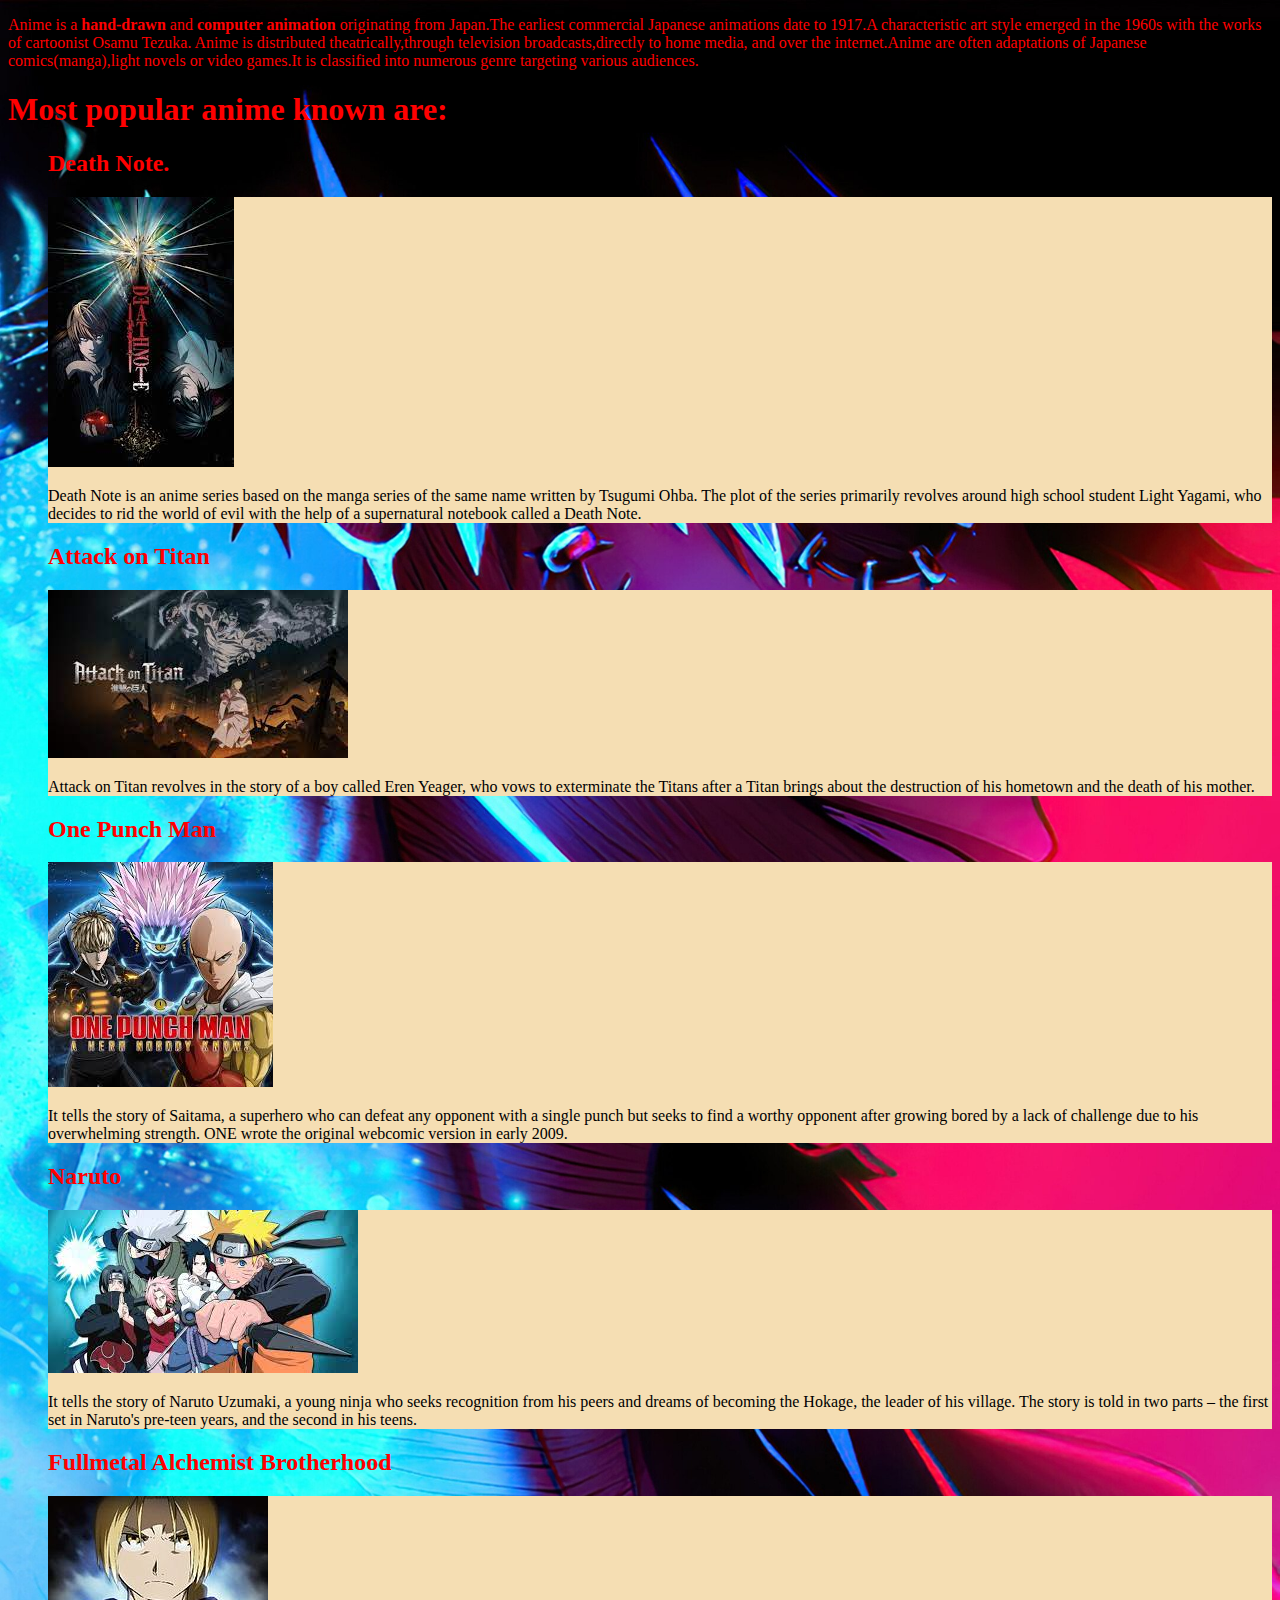
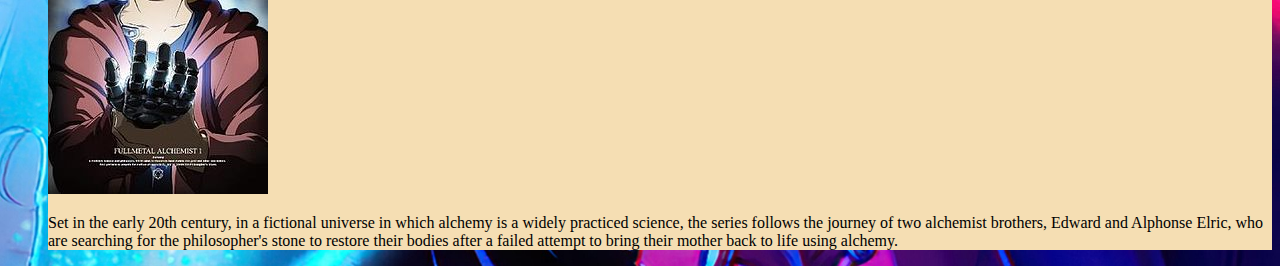
==== index.html @ 79d11a56 "This commit add background-color to the website" ====
<!DOCTYPE html>
<html>
    <head>
        <meta charset="utf-8">
        <meta name="viewport" content="width=device-width">
        <title>Anime</title>
        <link rel="stylesheet" href="index.css">
        <link rel="stylesheet" href="style.css">
        <style>
            body{
                background-image: url(./images/dabi.jpg);
                background-repeat: no-repeat;
                background-attachment: scroll;
                background-size: cover;
            }
        </style>
    </head>
    <body>
      <div id="style">
        <p class="o">Anime is a <strong> hand-drawn </strong>  and <strong> computer animation </strong>  originating from Japan.The earliest commercial Japanese animations date to 1917.A characteristic art style emerged in the 1960s with the works of cartoonist Osamu Tezuka.
            Anime is distributed theatrically,through television broadcasts,directly to home media, and over the internet.Anime are often adaptations of Japanese comics(manga),light novels or video games.It is classified into numerous genre targeting various audiences.
        </p>
        <h1 class="o">Most popular  anime known are:</h1>
        <ol>
        <h2 class="o">Death Note.</h2>
        <div class="h">
        <img src="./images/deathnote.jpeg" alt="Death Note">
        <p>Death Note is an anime series based on the manga series of the same name written by Tsugumi Ohba.
            The plot of the series primarily revolves around high school student Light Yagami,
        who decides to rid the world of evil with the help of a supernatural notebook called a Death Note. </p>
       </div>
        <h2 class="o">Attack on Titan</h2>
       <div class="h">
        <img src="./images/attack on titan.jpeg" alt="Attack on Titan">
        <p>
            Attack on Titan revolves in the story of a boy called Eren Yeager, who vows to exterminate the Titans after a Titan brings about the destruction of his hometown and the death of his mother.
        </p>
      </div>
        <h2 class="o">One Punch Man</h2>
        <div class="h">
        <img src="./images/One punch man.jpeg" alt="One punch man">
        <p>
            It tells the story of Saitama, a superhero who can defeat any opponent with a single punch but seeks to find a worthy opponent after growing bored by a lack of challenge due to his overwhelming strength. ONE wrote the original webcomic version in early 2009.
        </p>
      </div>
        <h2 class="o">Naruto</h2>
        <div class="h">
        <img src="./images/Naruto.jpeg" alt="Naruto">
        <p>It tells the story of Naruto Uzumaki, a young ninja who seeks recognition from his peers and dreams of becoming the Hokage, the leader of his village. The story is told in two parts – the first set in Naruto's pre-teen years, and the second in his teens.</p>
      </div>
        <h2 class="o">Fullmetal Alchemist Brotherhood</h2>
        <div class="h">
        <img src="./images/fullmetal alchemist.jpg" alt="">
        <p>Set in the early 20th century, in a fictional universe in which alchemy is a widely practiced science, the series follows the journey of two alchemist brothers, Edward and Alphonse Elric, who are searching for the philosopher's stone to restore their bodies after a failed attempt to bring their mother back to life using alchemy.</p>
    </div>
      </div>
        </ol>
    </body>
</html>
---- index.css ----
#style{
    color: black;

}
div{
    background-color: transparent;
}
.h{
    background-color: wheat;
}
.o{
    color: red;
}
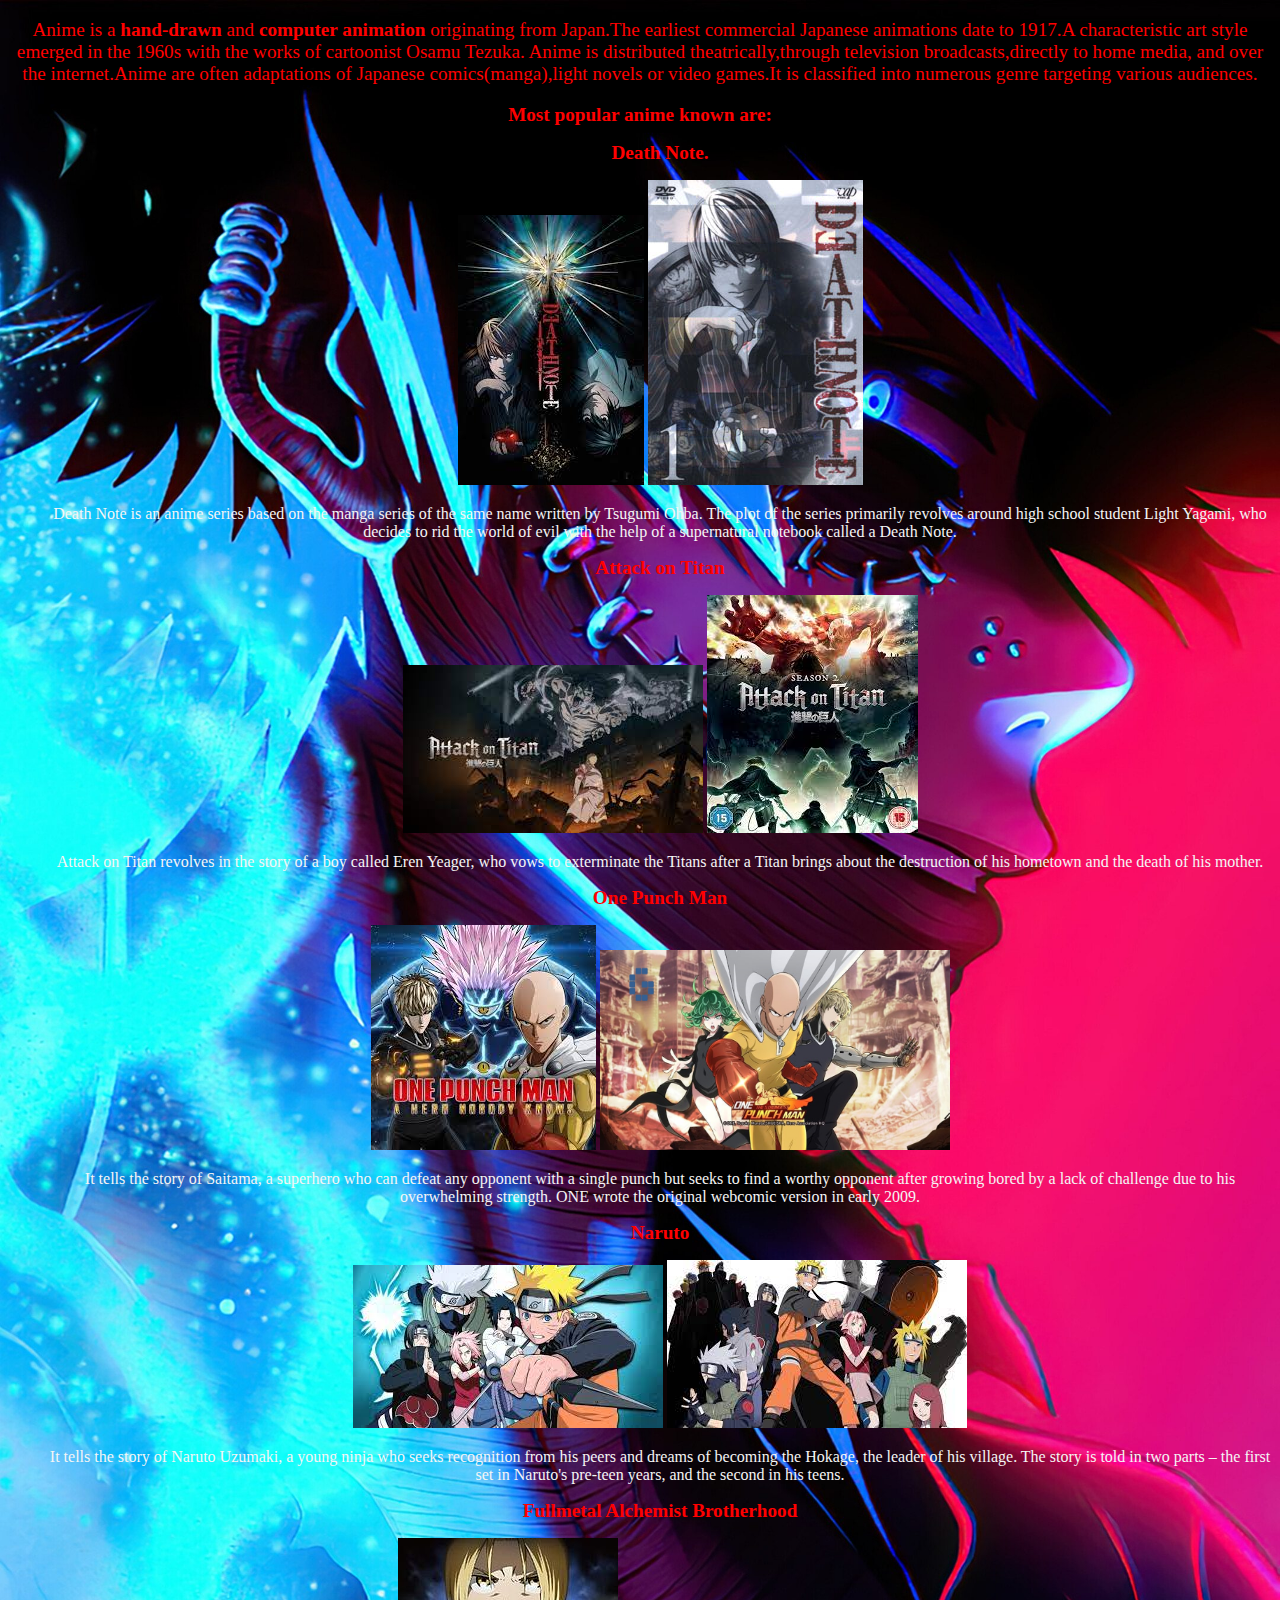
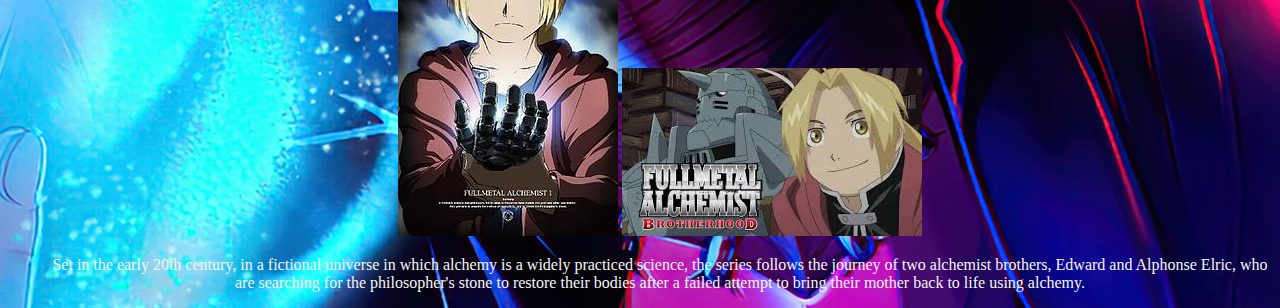
==== commit c3036f6c: "This commit add adjustment on the image" ====
--- a/index.html
+++ b/index.html
@@ -25,6 +25,7 @@
         <h2 class="o">Death Note.</h2>
         <div class="h">
         <img src="./images/deathnote.jpeg" alt="Death Note">
+        <img src="./images/Death note anime.jpg" alt="Death Note">
         <p>Death Note is an anime series based on the manga series of the same name written by Tsugumi Ohba.
             The plot of the series primarily revolves around high school student Light Yagami,
         who decides to rid the world of evil with the help of a supernatural notebook called a Death Note. </p>
@@ -32,6 +33,7 @@
         <h2 class="o">Attack on Titan</h2>
        <div class="h">
         <img src="./images/attack on titan.jpeg" alt="Attack on Titan">
+        <img src="./images/aot.jpeg" alt="Attack on titan">
         <p>
             Attack on Titan revolves in the story of a boy called Eren Yeager, who vows to exterminate the Titans after a Titan brings about the destruction of his hometown and the death of his mother.
         </p>
@@ -39,6 +41,7 @@
         <h2 class="o">One Punch Man</h2>
         <div class="h">
         <img src="./images/One punch man.jpeg" alt="One punch man">
+        <img id="image" src="./images/opm-the-strongest.jpg" alt="One punch man">
         <p>
             It tells the story of Saitama, a superhero who can defeat any opponent with a single punch but seeks to find a worthy opponent after growing bored by a lack of challenge due to his overwhelming strength. ONE wrote the original webcomic version in early 2009.
         </p>
@@ -46,11 +49,13 @@
         <h2 class="o">Naruto</h2>
         <div class="h">
         <img src="./images/Naruto.jpeg" alt="Naruto">
+        <img src="./images/naruto .jpeg" alt="Nruto shippuden">
         <p>It tells the story of Naruto Uzumaki, a young ninja who seeks recognition from his peers and dreams of becoming the Hokage, the leader of his village. The story is told in two parts – the first set in Naruto's pre-teen years, and the second in his teens.</p>
       </div>
         <h2 class="o">Fullmetal Alchemist Brotherhood</h2>
         <div class="h">
-        <img src="./images/fullmetal alchemist.jpg" alt="">
+        <img src="./images/fullmetal alchemist.jpg" alt="Fullmetal Alchemist">
+        <img src="./images/fullmetal alchemist bh.jpeg" alt="Fullmetal Alchemist">
         <p>Set in the early 20th century, in a fictional universe in which alchemy is a widely practiced science, the series follows the journey of two alchemist brothers, Edward and Alphonse Elric, who are searching for the philosopher's stone to restore their bodies after a failed attempt to bring their mother back to life using alchemy.</p>
     </div>
       </div>
--- a/index.css
+++ b/index.css
@@ -1,13 +1,22 @@
 #style{
-    color: black;
-
+    color: whitesmoke;
+    font-family: cursive;
 }
 div{
     background-color: transparent;
 }
 .h{
-    background-color: wheat;
+    background-color: ;
 }
 .o{
     color: red;
+    font-size: larger;
+    
+}
+body{
+    text-align: center;
+}
+#image{
+    height: 200px;
+    width: 350px;
 }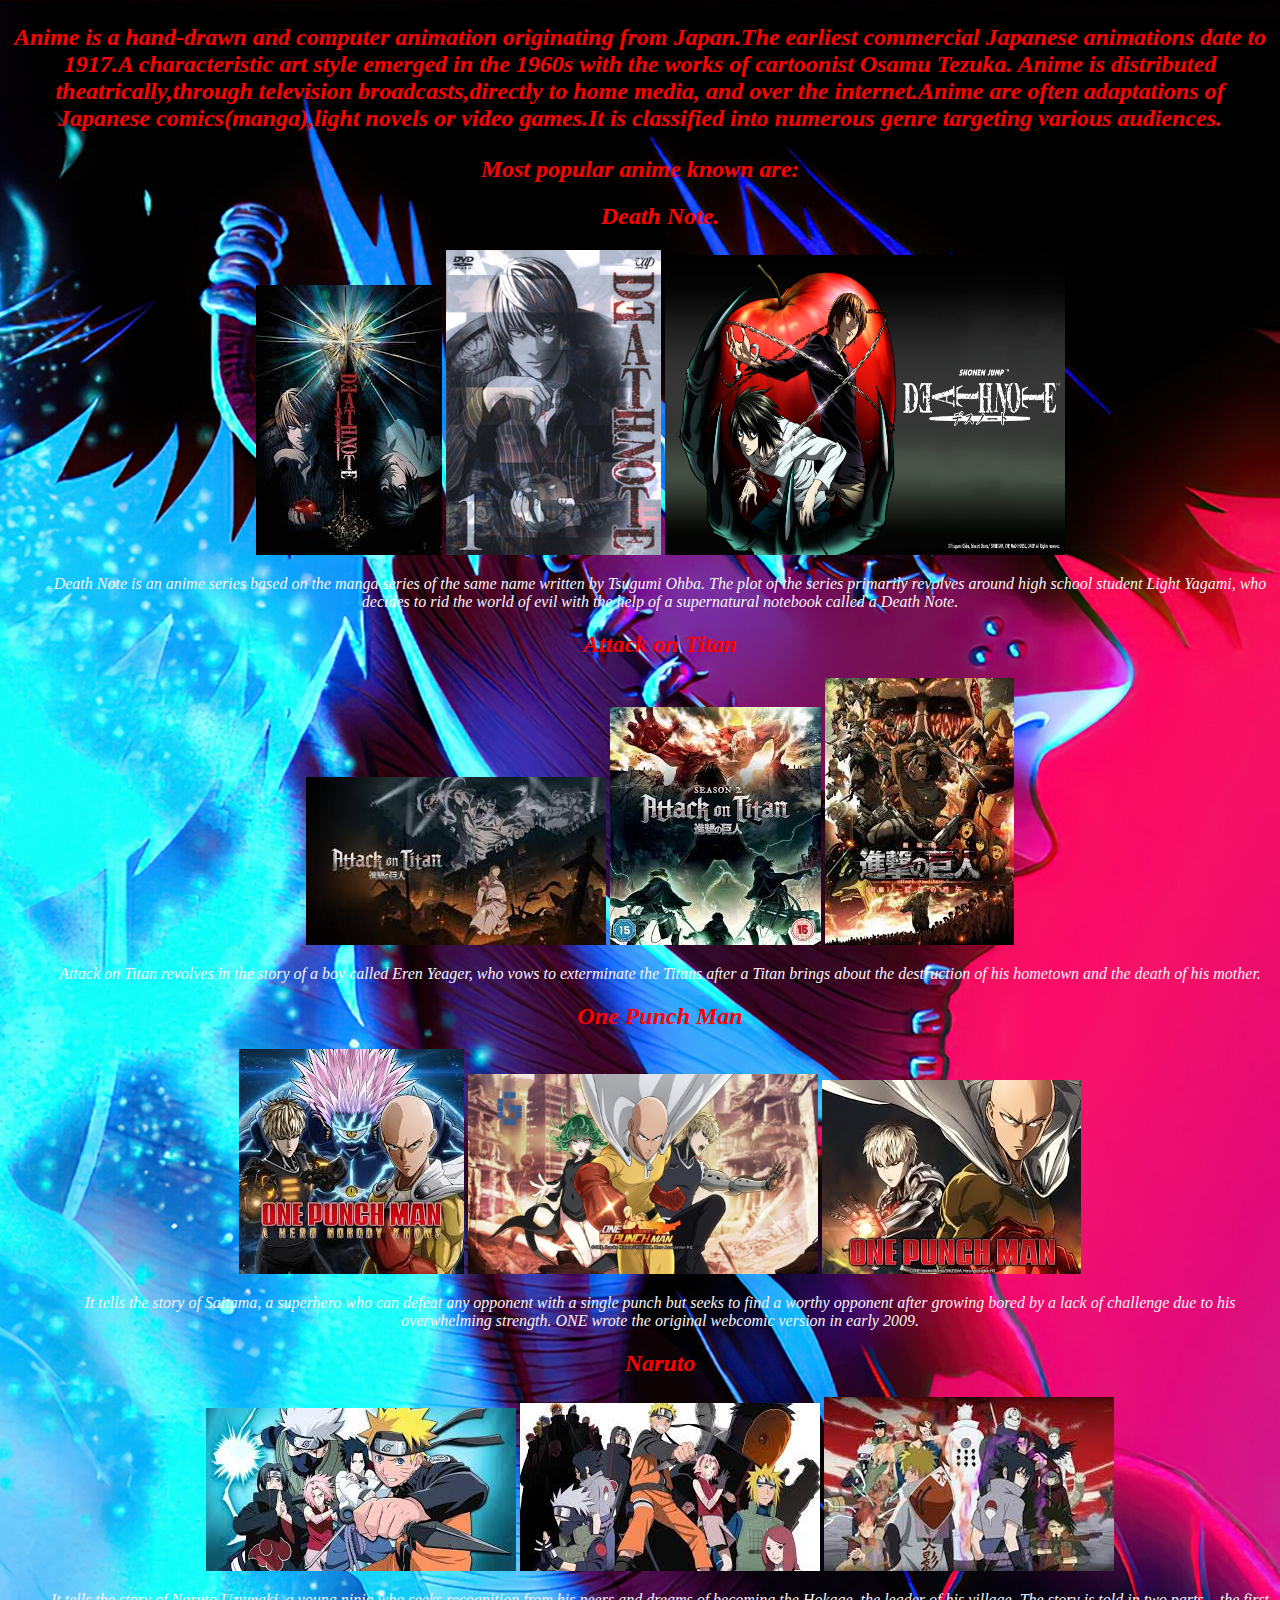
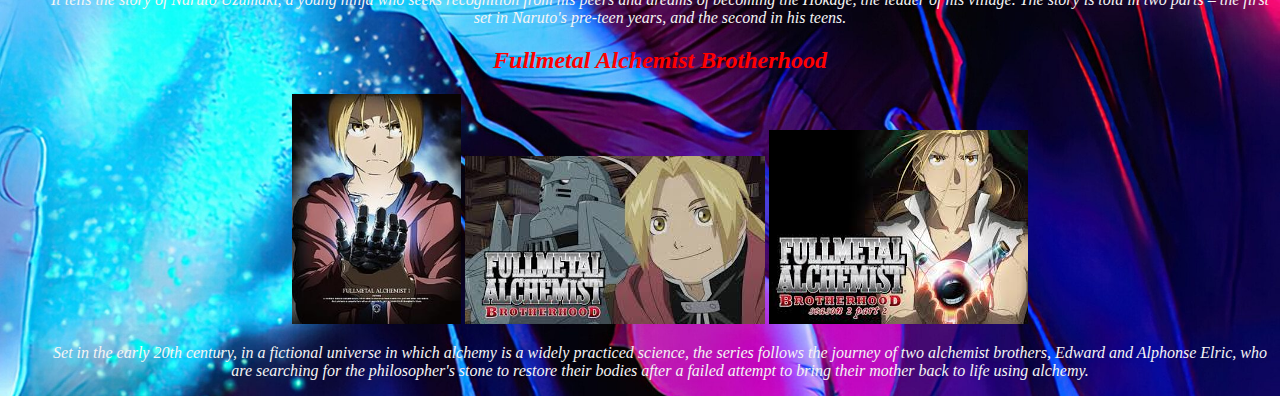
==== commit 39067a59: "This commit add images on the website" ====
--- a/index.html
+++ b/index.html
@@ -26,6 +26,7 @@
         <div class="h">
         <img src="./images/deathnote.jpeg" alt="Death Note">
         <img src="./images/Death note anime.jpg" alt="Death Note">
+        <img id="image1" src="./images/DeathNote2.jpg" alt="Death Note">
         <p>Death Note is an anime series based on the manga series of the same name written by Tsugumi Ohba.
             The plot of the series primarily revolves around high school student Light Yagami,
         who decides to rid the world of evil with the help of a supernatural notebook called a Death Note. </p>
@@ -33,7 +34,8 @@
         <h2 class="o">Attack on Titan</h2>
        <div class="h">
         <img src="./images/attack on titan.jpeg" alt="Attack on Titan">
-        <img src="./images/aot.jpeg" alt="Attack on titan">
+        <img id="image2" src="./images/aot.jpeg" alt="Attack on titan">
+        <img src="./images/aot2.jpeg" alt="Attack on Titan">
         <p>
             Attack on Titan revolves in the story of a boy called Eren Yeager, who vows to exterminate the Titans after a Titan brings about the destruction of his hometown and the death of his mother.
         </p>
@@ -41,7 +43,8 @@
         <h2 class="o">One Punch Man</h2>
         <div class="h">
         <img src="./images/One punch man.jpeg" alt="One punch man">
-        <img id="image" src="./images/opm-the-strongest.jpg" alt="One punch man">
+        <img id="image3" src="./images/opm-the-strongest.jpg" alt="One punch man">
+        <img src="./images/opm2.jpeg" alt="One Punch Man">
         <p>
             It tells the story of Saitama, a superhero who can defeat any opponent with a single punch but seeks to find a worthy opponent after growing bored by a lack of challenge due to his overwhelming strength. ONE wrote the original webcomic version in early 2009.
         </p>
@@ -49,13 +52,15 @@
         <h2 class="o">Naruto</h2>
         <div class="h">
         <img src="./images/Naruto.jpeg" alt="Naruto">
-        <img src="./images/naruto .jpeg" alt="Nruto shippuden">
+        <img src="./images/naruto .jpeg" alt="Naruto shippuden">
+        <img src="./images/nauto2.jpeg" alt="Naruto">
         <p>It tells the story of Naruto Uzumaki, a young ninja who seeks recognition from his peers and dreams of becoming the Hokage, the leader of his village. The story is told in two parts – the first set in Naruto's pre-teen years, and the second in his teens.</p>
       </div>
         <h2 class="o">Fullmetal Alchemist Brotherhood</h2>
         <div class="h">
-        <img src="./images/fullmetal alchemist.jpg" alt="Fullmetal Alchemist">
+        <img id="image5" src="./images/fullmetal alchemist.jpg" alt="Fullmetal Alchemist">
         <img src="./images/fullmetal alchemist bh.jpeg" alt="Fullmetal Alchemist">
+        <img src="./images/fmb.jpeg" alt="Fullmetal Alchemist">
         <p>Set in the early 20th century, in a fictional universe in which alchemy is a widely practiced science, the series follows the journey of two alchemist brothers, Edward and Alphonse Elric, who are searching for the philosopher's stone to restore their bodies after a failed attempt to bring their mother back to life using alchemy.</p>
     </div>
       </div>
--- a/index.css
+++ b/index.css
@@ -10,13 +10,23 @@
 }
 .o{
     color: red;
-    font-size: larger;
+    font-size: x-large;
+    font-weight: bold;
     
 }
 body{
     text-align: center;
+    font-style: italic;
 }
-#image{
+#image3{
     height: 200px;
     width: 350px;
+}
+#image5{
+    height: 230px;
+
+}
+#image1{
+    height: 300px;
+    width: 400px;
 }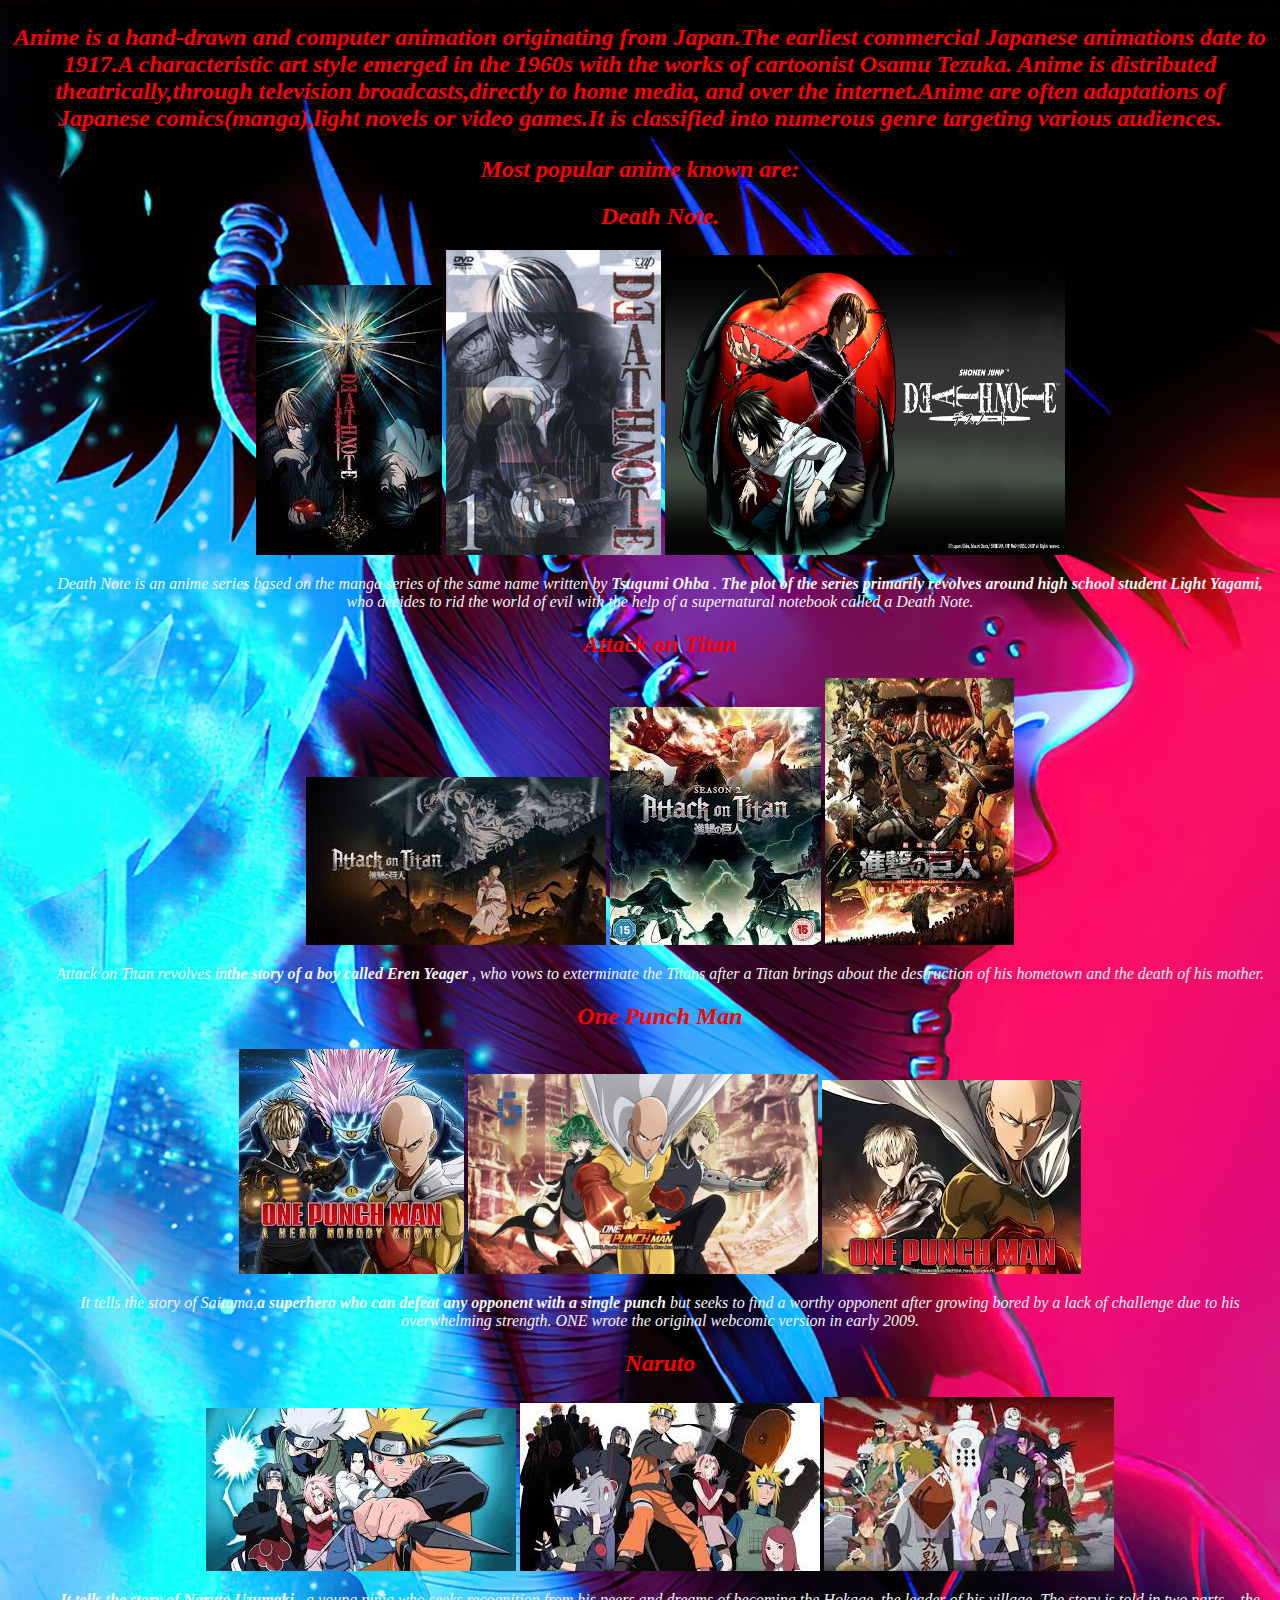
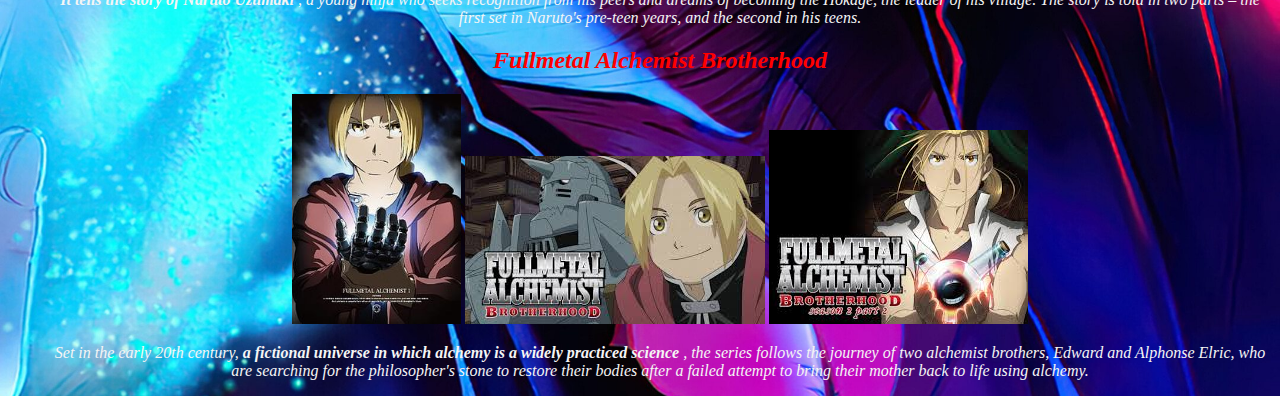
==== commit 815bff28: "This commit add tags on the website" ====
--- a/index.html
+++ b/index.html
@@ -27,8 +27,8 @@
         <img src="./images/deathnote.jpeg" alt="Death Note">
         <img src="./images/Death note anime.jpg" alt="Death Note">
         <img id="image1" src="./images/DeathNote2.jpg" alt="Death Note">
-        <p>Death Note is an anime series based on the manga series of the same name written by Tsugumi Ohba.
-            The plot of the series primarily revolves around high school student Light Yagami,
+        <p>Death Note is an anime series based on the manga series of the same name written by <strong>Tsugumi Ohba</strong> .
+            <strong>The plot of the series primarily revolves around high school student Light Yagami,</strong> 
         who decides to rid the world of evil with the help of a supernatural notebook called a Death Note. </p>
        </div>
         <h2 class="o">Attack on Titan</h2>
@@ -37,7 +37,7 @@
         <img id="image2" src="./images/aot.jpeg" alt="Attack on titan">
         <img src="./images/aot2.jpeg" alt="Attack on Titan">
         <p>
-            Attack on Titan revolves in the story of a boy called Eren Yeager, who vows to exterminate the Titans after a Titan brings about the destruction of his hometown and the death of his mother.
+            Attack on Titan revolves in<strong>the story of a boy called Eren Yeager</strong> , who vows to exterminate the Titans after a Titan brings about the destruction of his hometown and the death of his mother.
         </p>
       </div>
         <h2 class="o">One Punch Man</h2>
@@ -46,7 +46,7 @@
         <img id="image3" src="./images/opm-the-strongest.jpg" alt="One punch man">
         <img src="./images/opm2.jpeg" alt="One Punch Man">
         <p>
-            It tells the story of Saitama, a superhero who can defeat any opponent with a single punch but seeks to find a worthy opponent after growing bored by a lack of challenge due to his overwhelming strength. ONE wrote the original webcomic version in early 2009.
+            It tells the story of Saitama,<strong>a superhero who can defeat any opponent with a single punch</strong>  but seeks to find a worthy opponent after growing bored by a lack of challenge due to his overwhelming strength. ONE wrote the original webcomic version in early 2009.
         </p>
       </div>
         <h2 class="o">Naruto</h2>
@@ -54,14 +54,14 @@
         <img src="./images/Naruto.jpeg" alt="Naruto">
         <img src="./images/naruto .jpeg" alt="Naruto shippuden">
         <img src="./images/nauto2.jpeg" alt="Naruto">
-        <p>It tells the story of Naruto Uzumaki, a young ninja who seeks recognition from his peers and dreams of becoming the Hokage, the leader of his village. The story is told in two parts – the first set in Naruto's pre-teen years, and the second in his teens.</p>
+        <p><strong>It tells the story of Naruto Uzumaki</strong> , a young ninja who seeks recognition from his peers and dreams of becoming the Hokage, the leader of his village. The story is told in two parts – the first set in Naruto's pre-teen years, and the second in his teens.</p>
       </div>
         <h2 class="o">Fullmetal Alchemist Brotherhood</h2>
         <div class="h">
         <img id="image5" src="./images/fullmetal alchemist.jpg" alt="Fullmetal Alchemist">
         <img src="./images/fullmetal alchemist bh.jpeg" alt="Fullmetal Alchemist">
         <img src="./images/fmb.jpeg" alt="Fullmetal Alchemist">
-        <p>Set in the early 20th century, in a fictional universe in which alchemy is a widely practiced science, the series follows the journey of two alchemist brothers, Edward and Alphonse Elric, who are searching for the philosopher's stone to restore their bodies after a failed attempt to bring their mother back to life using alchemy.</p>
+        <p>Set in the early 20th century, <strong>a fictional universe in which alchemy is a widely practiced science</strong> , the series follows the journey of two alchemist brothers, Edward and Alphonse Elric, who are searching for the philosopher's stone to restore their bodies after a failed attempt to bring their mother back to life using alchemy.</p>
     </div>
       </div>
         </ol>
--- a/index.css
+++ b/index.css
@@ -6,12 +6,13 @@
     background-color: transparent;
 }
 .h{
-    background-color: ;
+    display: inline;
 }
 .o{
     color: red;
     font-size: x-large;
     font-weight: bold;
+    
     
 }
 body{
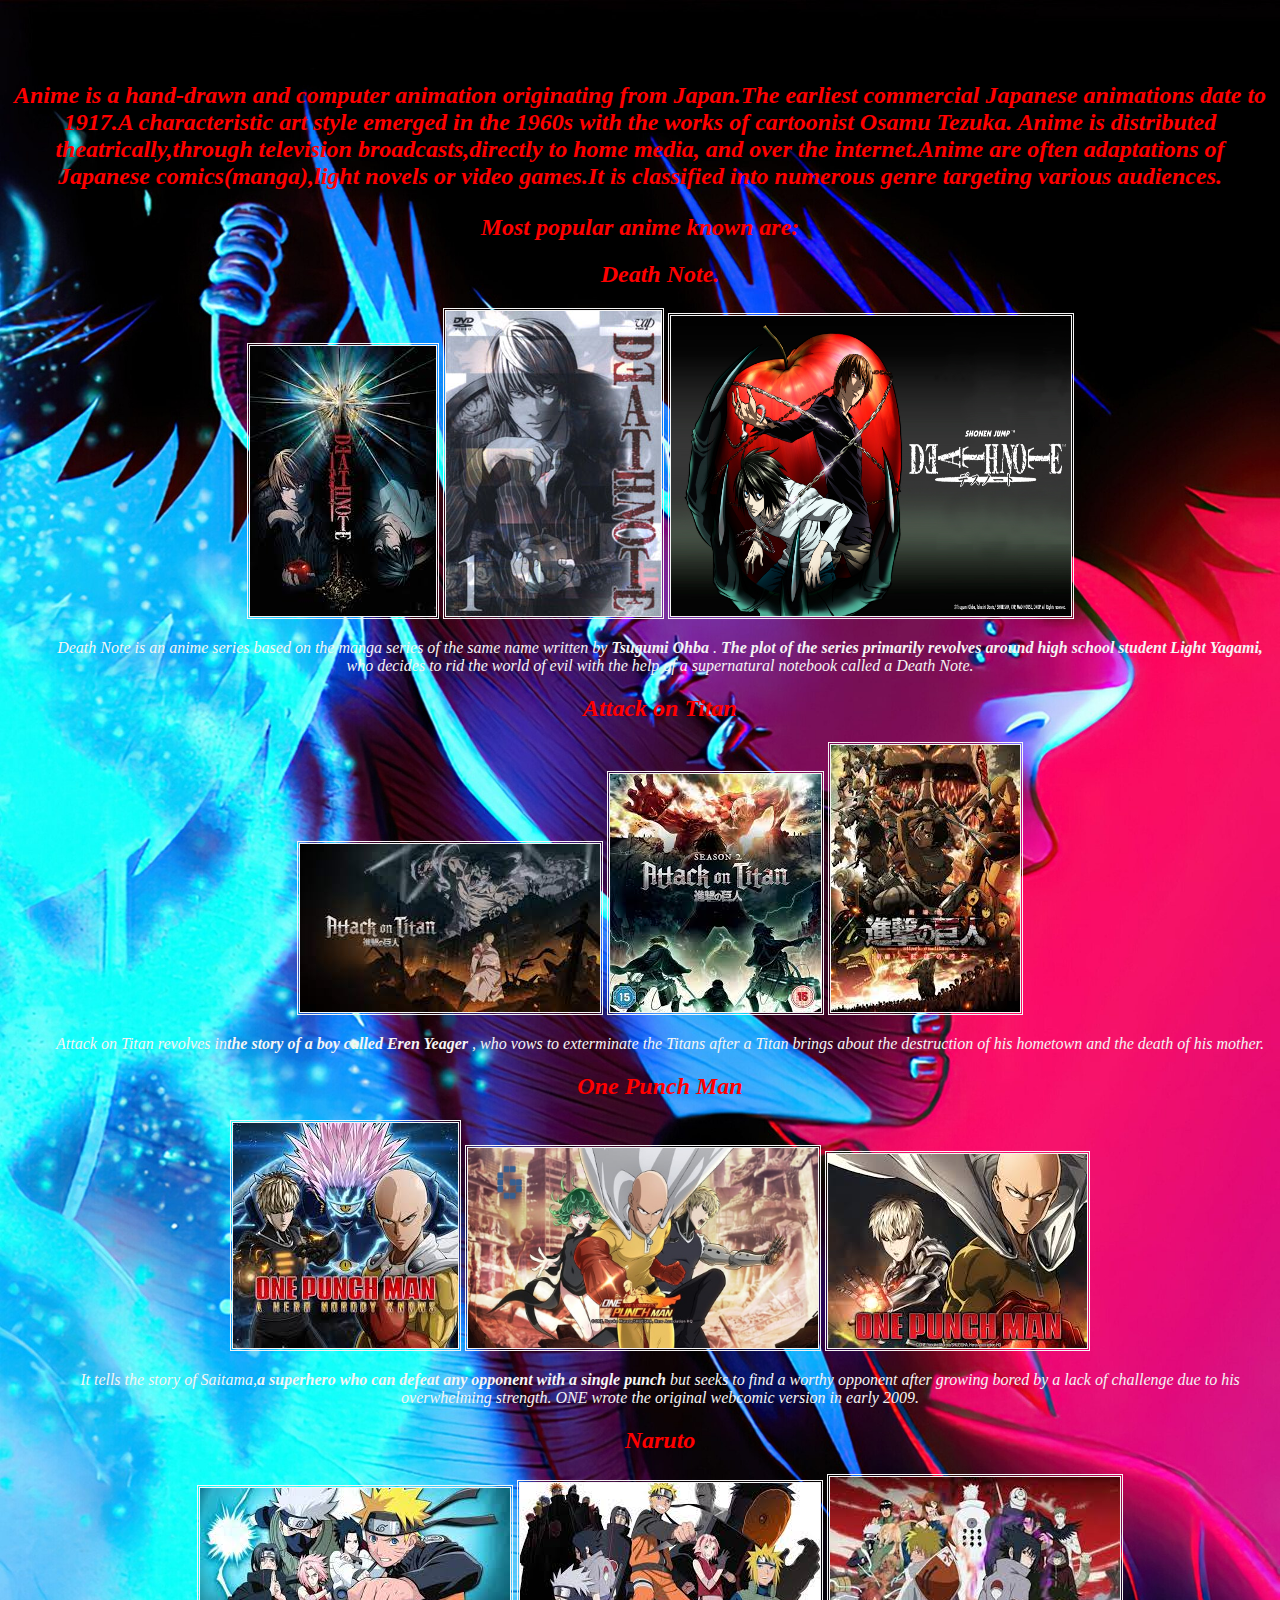
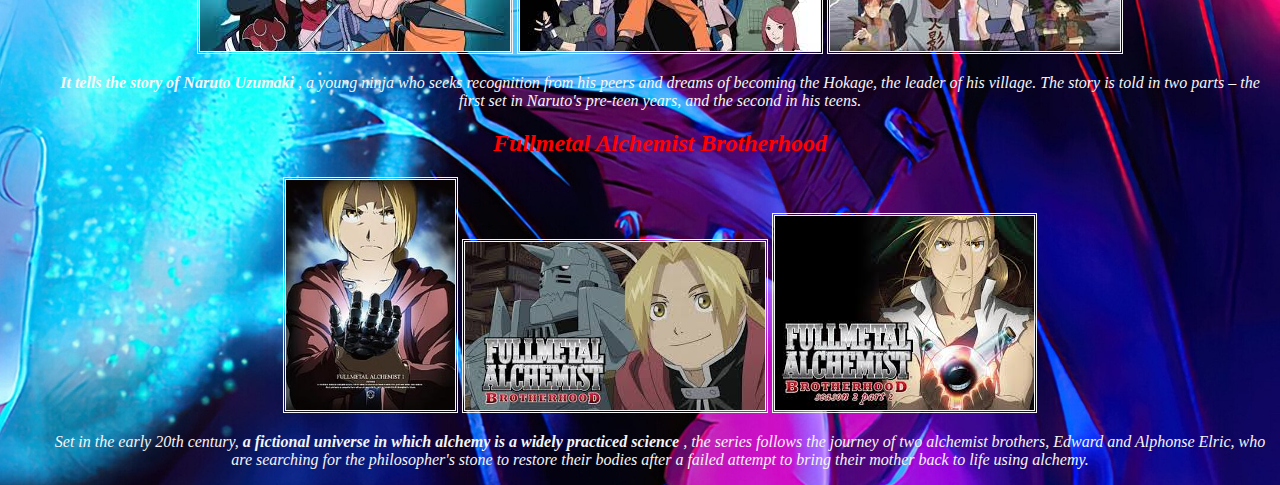
==== commit 49d38aa5: "This commit add heading on the website" ====
--- a/index.html
+++ b/index.html
@@ -16,11 +16,12 @@
         </style>
     </head>
     <body>
+      <h1 id="h1">TOP 5 ANIME</h1>
       <div id="style">
         <p class="o">Anime is a <strong> hand-drawn </strong>  and <strong> computer animation </strong>  originating from Japan.The earliest commercial Japanese animations date to 1917.A characteristic art style emerged in the 1960s with the works of cartoonist Osamu Tezuka.
             Anime is distributed theatrically,through television broadcasts,directly to home media, and over the internet.Anime are often adaptations of Japanese comics(manga),light novels or video games.It is classified into numerous genre targeting various audiences.
         </p>
-        <h1 class="o">Most popular  anime known are:</h1>
+        <h2 class="o">Most popular  anime known are:</h2>
         <ol>
         <h2 class="o">Death Note.</h2>
         <div class="h">
--- a/index.css
+++ b/index.css
@@ -30,4 +30,8 @@
 #image1{
     height: 300px;
     width: 400px;
+}
+img{
+    border-color: whitesmoke;
+    border-style: double;
 }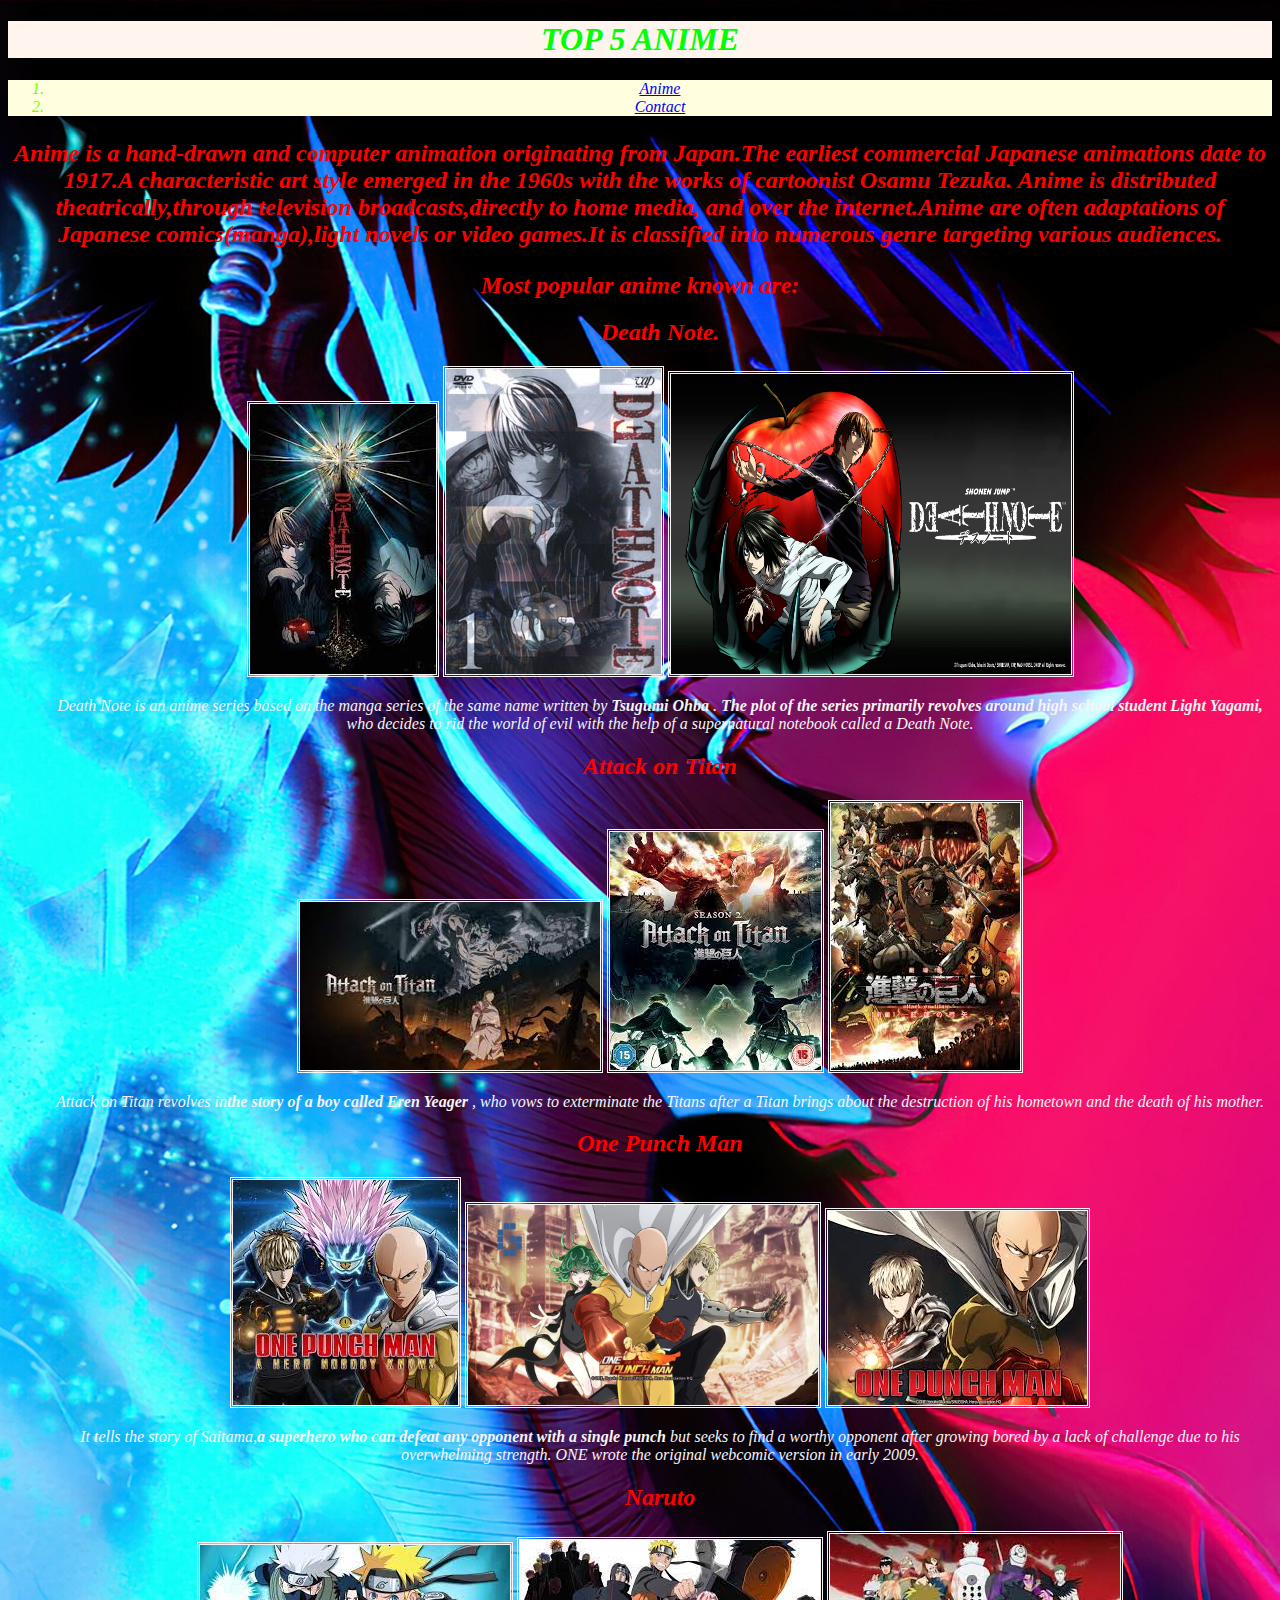
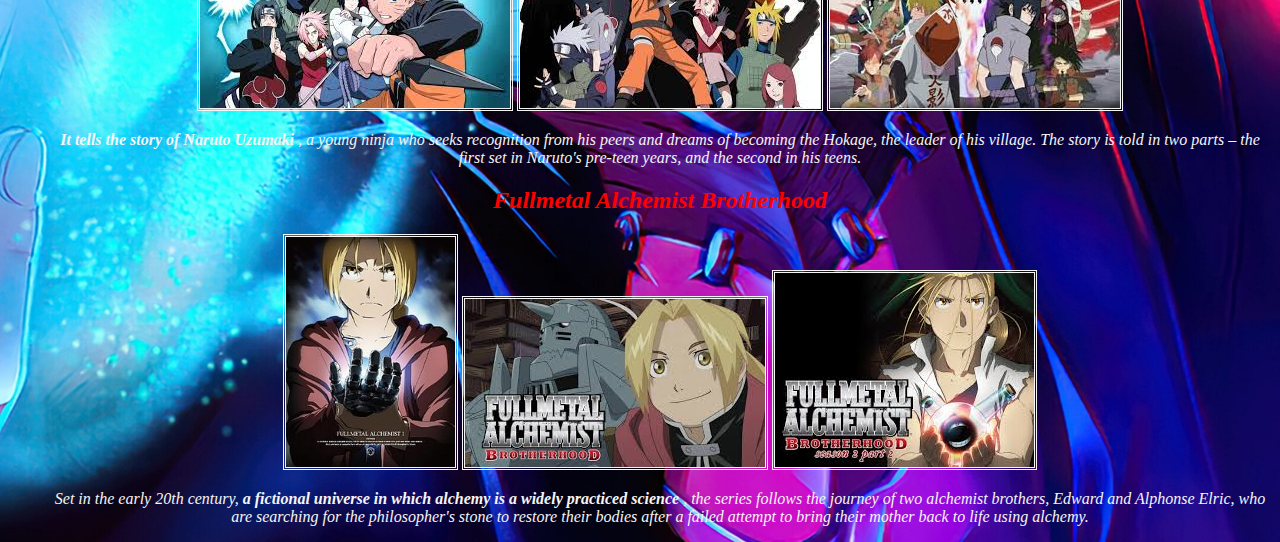
==== commit 4a7287a4: "This commit add background image on the website" ====
--- a/index.html
+++ b/index.html
@@ -17,6 +17,10 @@
     </head>
     <body>
       <h1 id="h1">TOP 5 ANIME</h1>
+      <ol class="ol">
+        <li><a href="index.html">Anime</a></li>
+        <li><a href="contact.html">Contact</a></li>
+      </ol>
       <div id="style">
         <p class="o">Anime is a <strong> hand-drawn </strong>  and <strong> computer animation </strong>  originating from Japan.The earliest commercial Japanese animations date to 1917.A characteristic art style emerged in the 1960s with the works of cartoonist Osamu Tezuka.
             Anime is distributed theatrically,through television broadcasts,directly to home media, and over the internet.Anime are often adaptations of Japanese comics(manga),light novels or video games.It is classified into numerous genre targeting various audiences.
--- a/index.css
+++ b/index.css
@@ -34,4 +34,16 @@
 img{
     border-color: whitesmoke;
     border-style: double;
+}
+#h1{
+    background-color: seashell;
+    color: lime;
+}
+.ol{
+    color: lawngreen;
+    background-color: lightyellow;
+    text-align-last: center;
+}
+b1{
+    background-color: lightyellow;
 }--- a/style.css
+++ b/style.css
@@ -0,0 +1,3 @@
+.b1{
+    background-color: lightyellow;
+}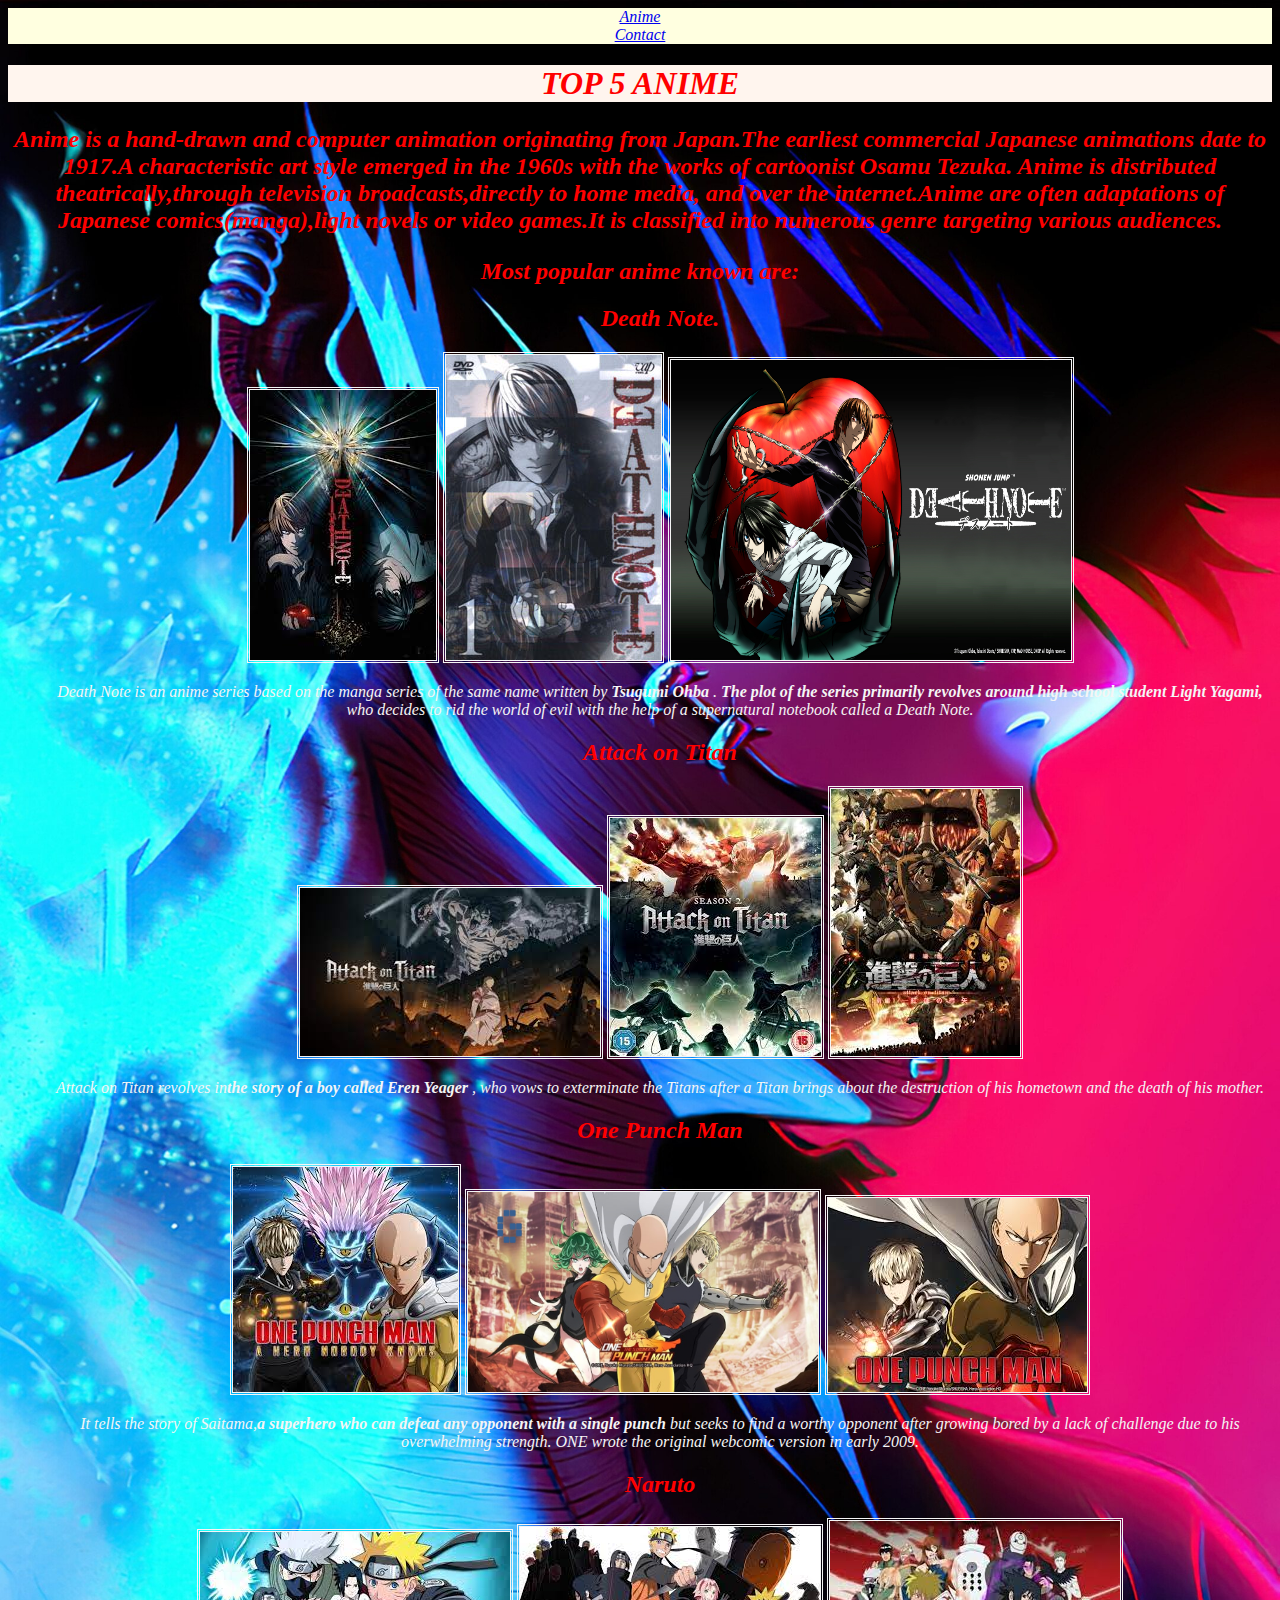
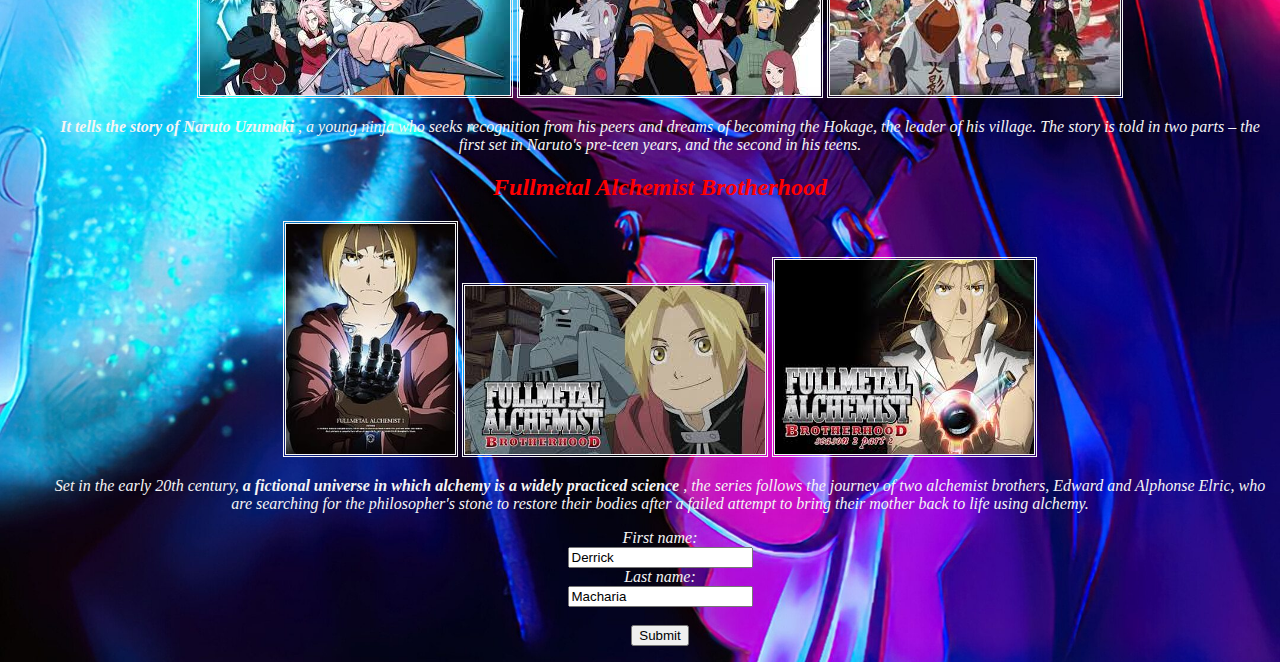
==== commit f674527d: "This commit add a readme" ====
--- a/index.html
+++ b/index.html
@@ -16,10 +16,11 @@
         </style>
     </head>
     <body>
+      <li><a href="index.html">Anime</a></li>
+      <li><a href="contact.html">Contact</a></li>
       <h1 id="h1">TOP 5 ANIME</h1>
       <ol class="ol">
-        <li><a href="index.html">Anime</a></li>
-        <li><a href="contact.html">Contact</a></li>
+
       </ol>
       <div id="style">
         <p class="o">Anime is a <strong> hand-drawn </strong>  and <strong> computer animation </strong>  originating from Japan.The earliest commercial Japanese animations date to 1917.A characteristic art style emerged in the 1960s with the works of cartoonist Osamu Tezuka.
@@ -67,6 +68,13 @@
         <img src="./images/fullmetal alchemist bh.jpeg" alt="Fullmetal Alchemist">
         <img src="./images/fmb.jpeg" alt="Fullmetal Alchemist">
         <p>Set in the early 20th century, <strong>a fictional universe in which alchemy is a widely practiced science</strong> , the series follows the journey of two alchemist brothers, Edward and Alphonse Elric, who are searching for the philosopher's stone to restore their bodies after a failed attempt to bring their mother back to life using alchemy.</p>
+        <form action="/action_page.php">
+          <label for="fname">First name:</label><br>
+          <input type="text" id="fname" name="fname" value="Derrick"><br>
+          <label for="lname">Last name:</label><br>
+          <input type="text" id="lname" name="lname" value="Macharia"><br><br>
+          <input type="submit" value="Submit">
+        </form>
     </div>
       </div>
         </ol>
--- a/index.css
+++ b/index.css
@@ -37,13 +37,13 @@
 }
 #h1{
     background-color: seashell;
-    color: lime;
+    color: red;
 }
 .ol{
     color: lawngreen;
     background-color: lightyellow;
     text-align-last: center;
 }
-b1{
+li{
     background-color: lightyellow;
-}+}
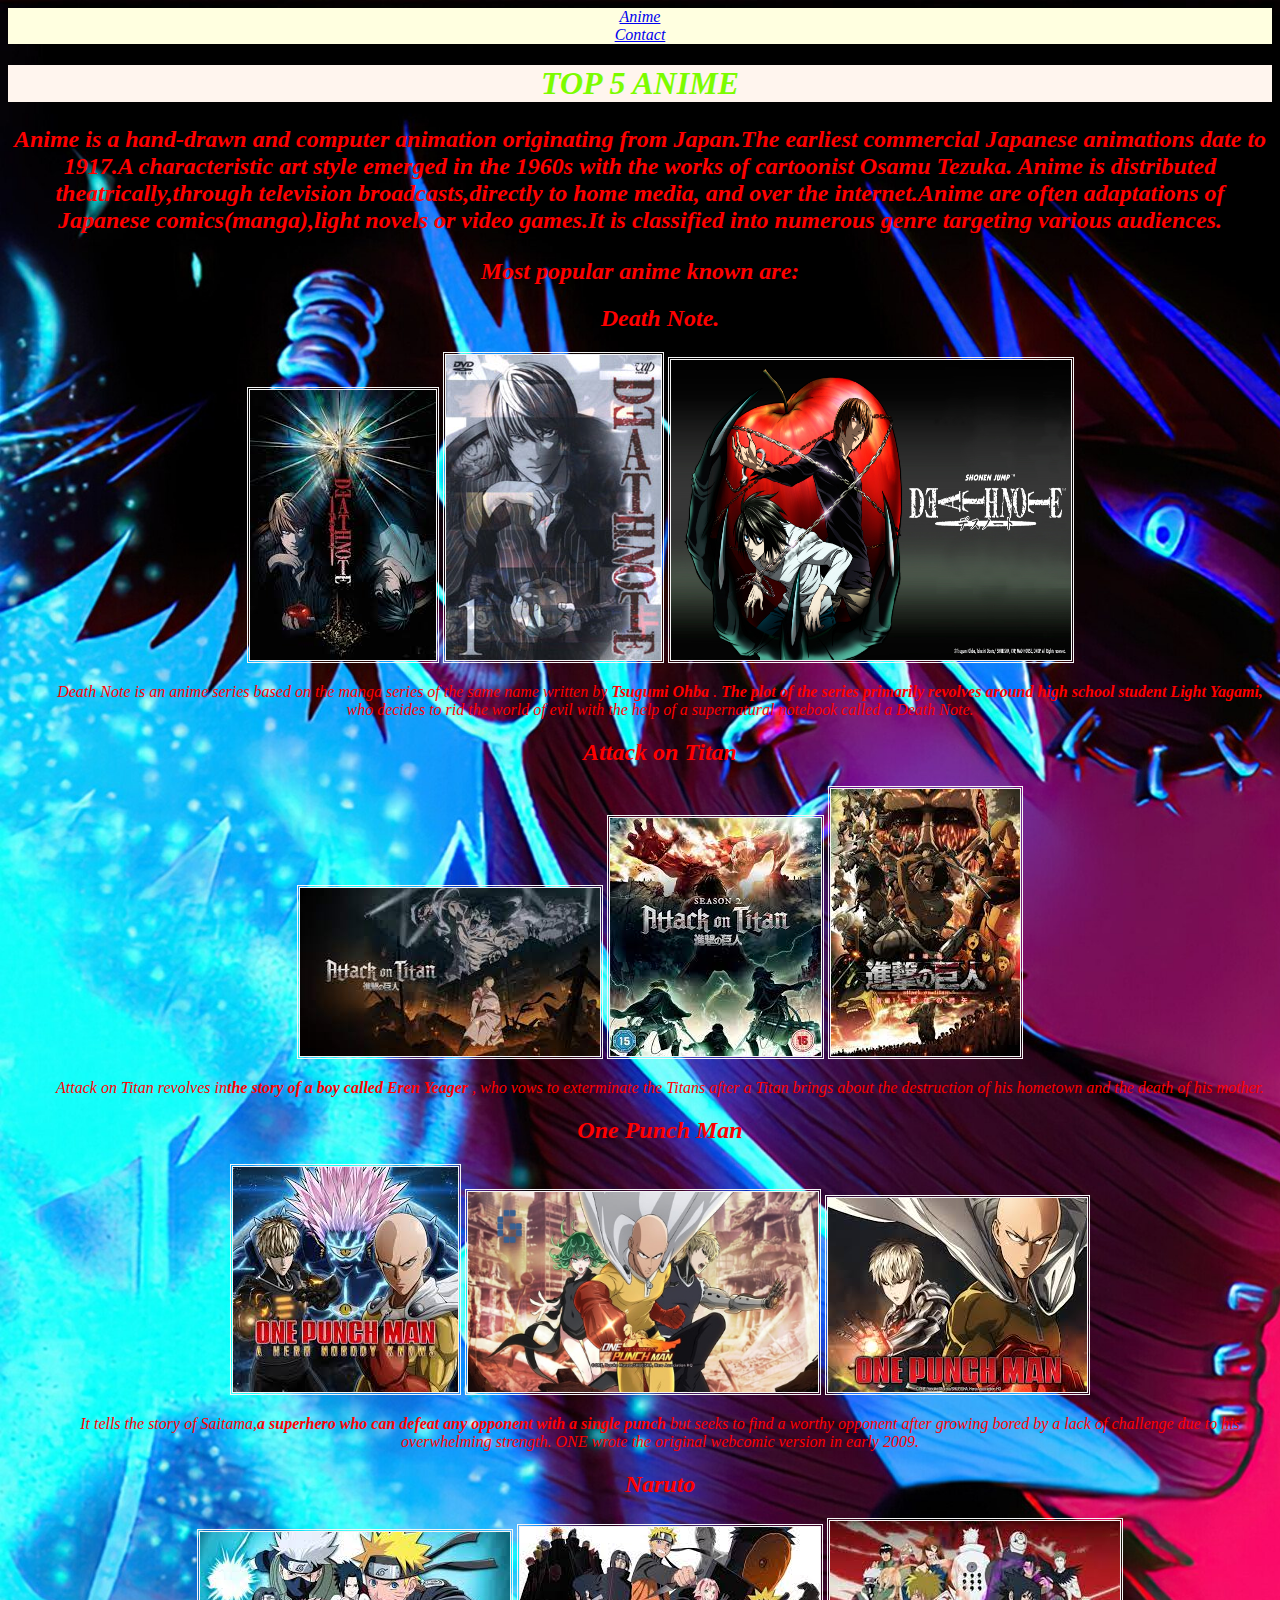
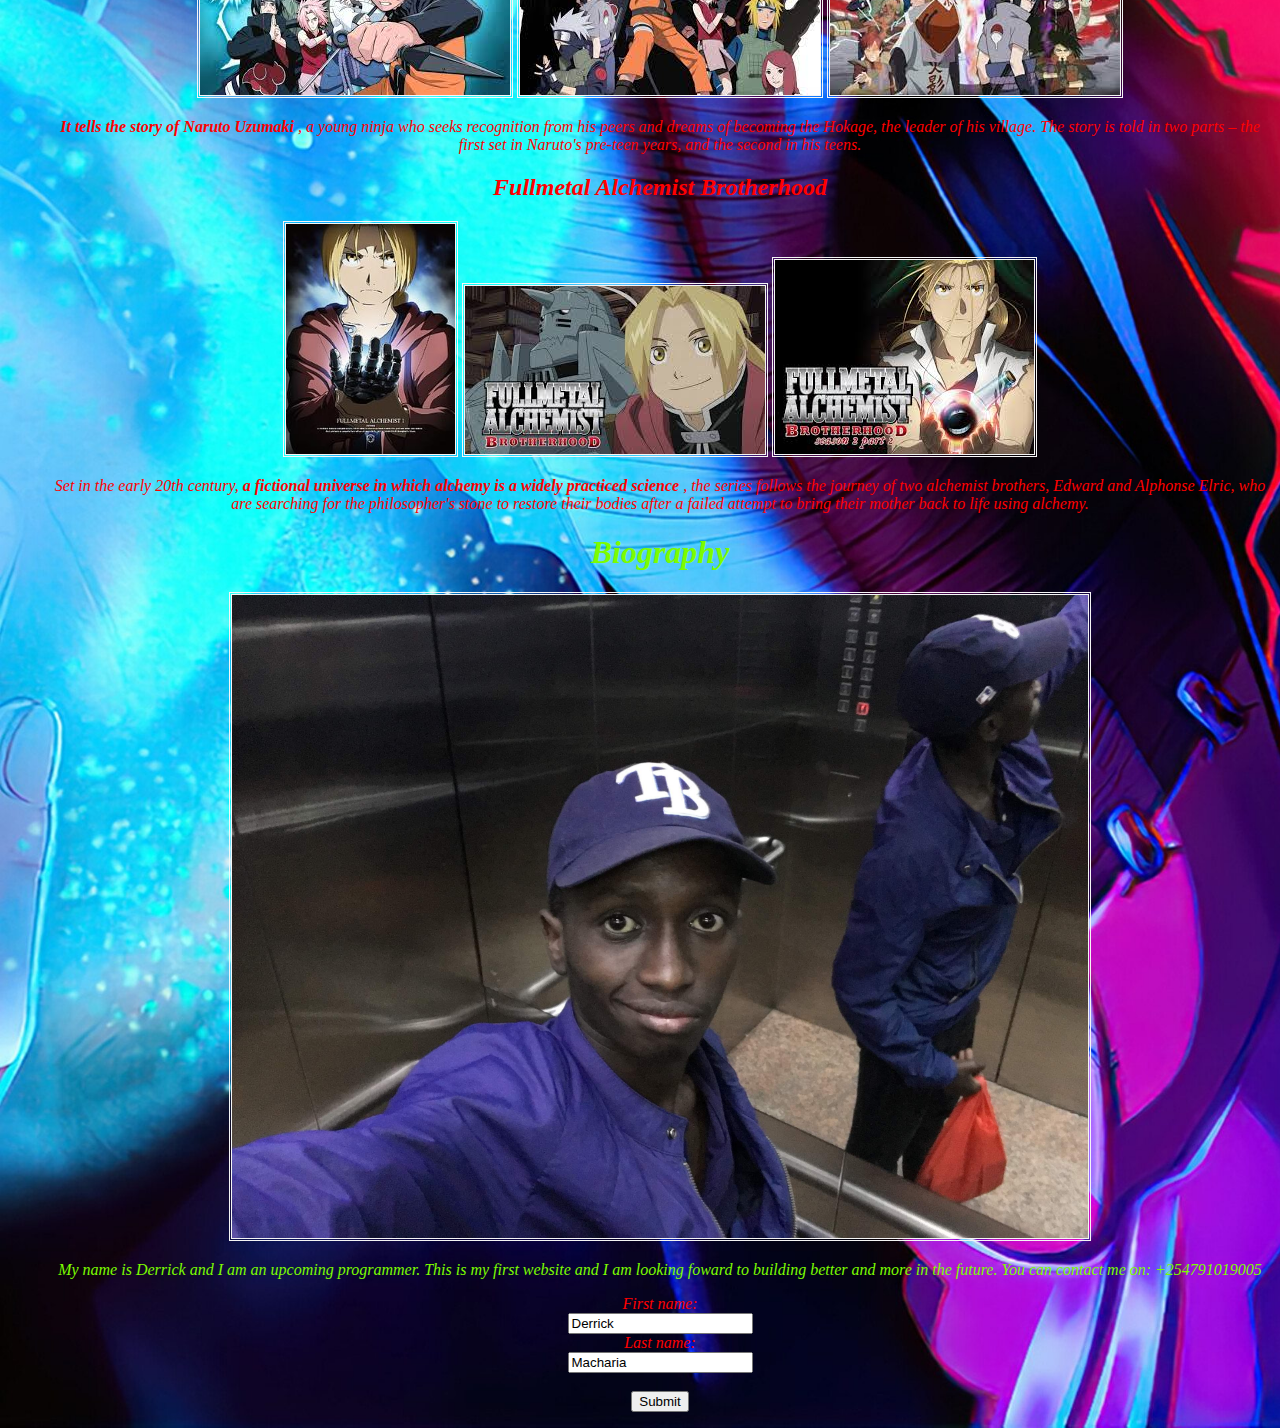
==== commit 01f9c51a: "This commit add a biography" ====
--- a/index.html
+++ b/index.html
@@ -16,8 +16,10 @@
         </style>
     </head>
     <body>
+      <span>
       <li><a href="index.html">Anime</a></li>
       <li><a href="contact.html">Contact</a></li>
+      </span>
       <h1 id="h1">TOP 5 ANIME</h1>
       <ol class="ol">
 
@@ -68,6 +70,13 @@
         <img src="./images/fullmetal alchemist bh.jpeg" alt="Fullmetal Alchemist">
         <img src="./images/fmb.jpeg" alt="Fullmetal Alchemist">
         <p>Set in the early 20th century, <strong>a fictional universe in which alchemy is a widely practiced science</strong> , the series follows the journey of two alchemist brothers, Edward and Alphonse Elric, who are searching for the philosopher's stone to restore their bodies after a failed attempt to bring their mother back to life using alchemy.</p>
+        <div class="bio">
+        <h1>Biography</h1>
+        <img class="img" src="./images/IMG_5650.jpg" alt="image">
+        <p>My name is Derrick and I am  an upcoming programmer.
+          This is my first website and I am looking foward to building better and more in the future.
+          You can contact me on: +254791019005</p>
+        </div>
         <form action="/action_page.php">
           <label for="fname">First name:</label><br>
           <input type="text" id="fname" name="fname" value="Derrick"><br>
--- a/index.css
+++ b/index.css
@@ -1,9 +1,10 @@
 #style{
-    color: whitesmoke;
+    color: red;
     font-family: cursive;
 }
 div{
     background-color: transparent;
+    
 }
 .h{
     display: inline;
@@ -37,7 +38,7 @@
 }
 #h1{
     background-color: seashell;
-    color: red;
+    color: lawngreen;
 }
 .ol{
     color: lawngreen;
@@ -47,3 +48,10 @@
 li{
     background-color: lightyellow;
 }
+.img{
+    height: 40%;
+    width: 70%;
+}
+.bio{
+    color: lawngreen;
+}